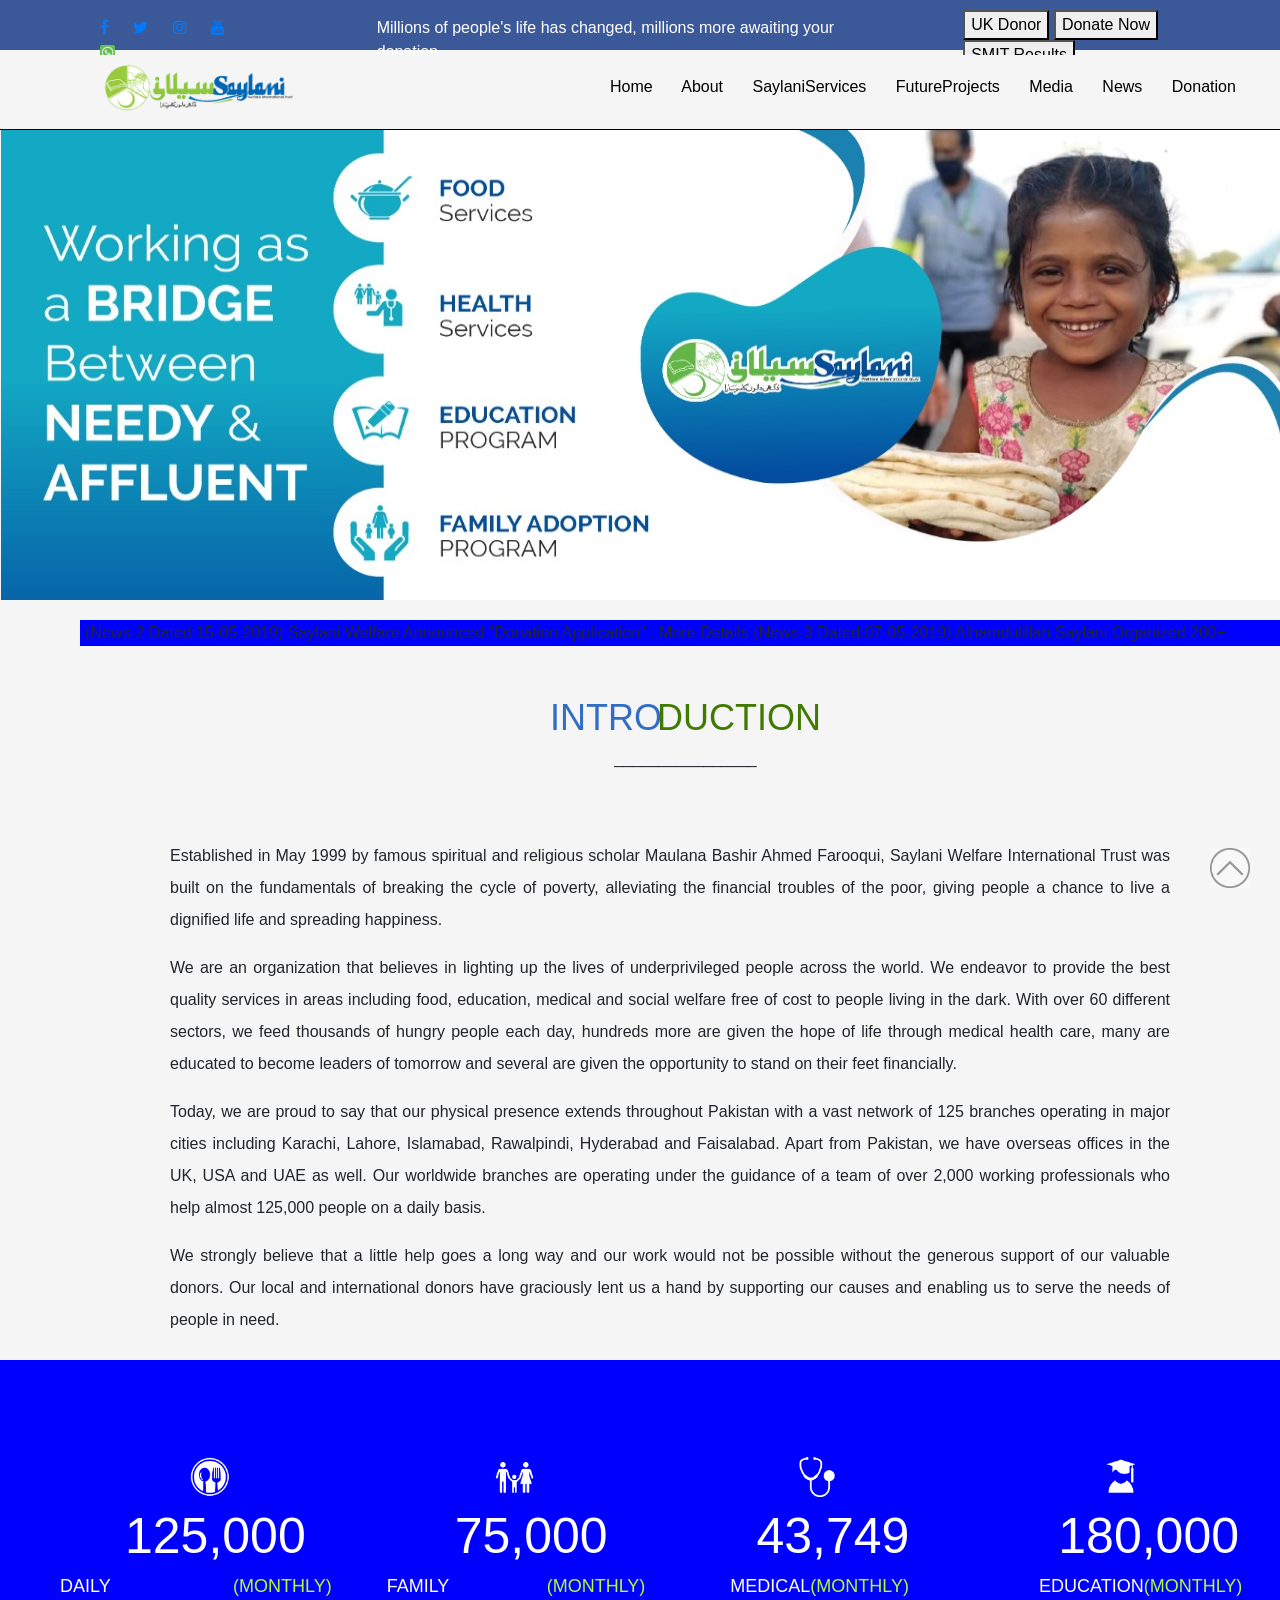
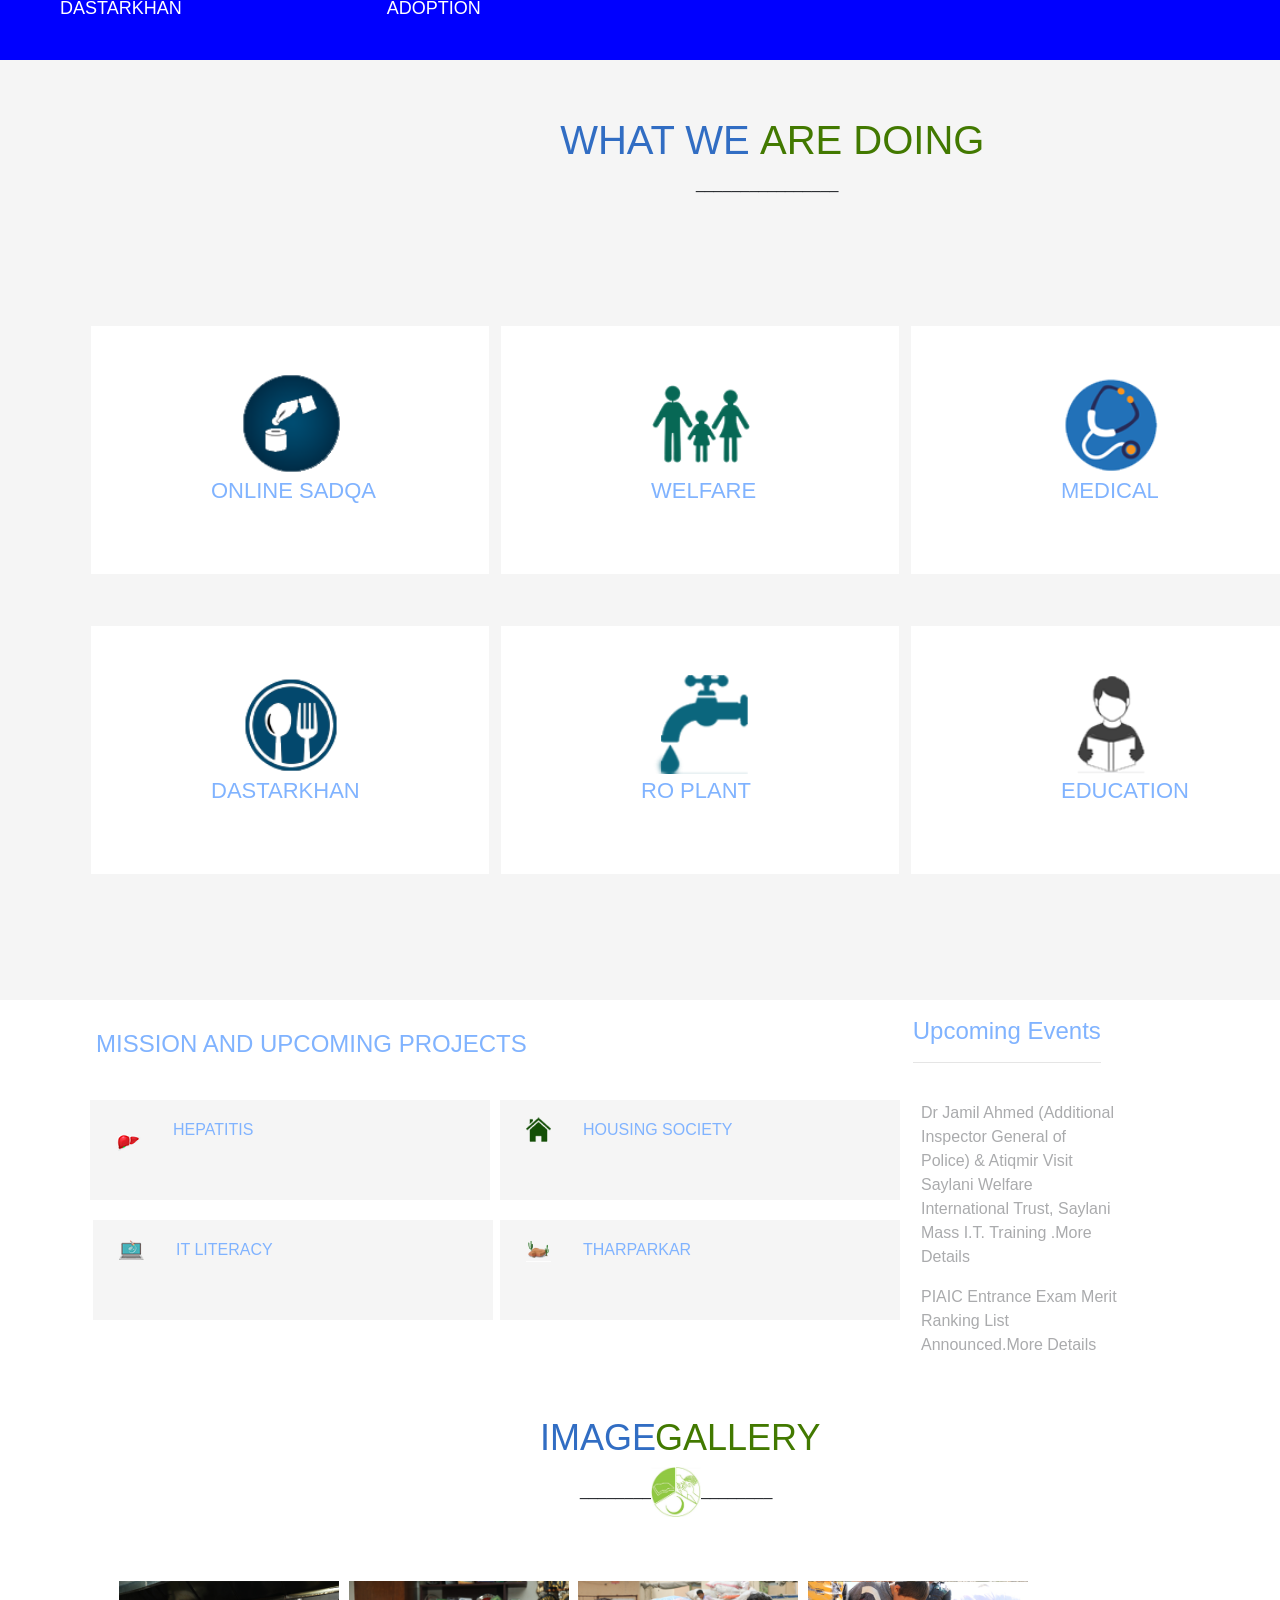
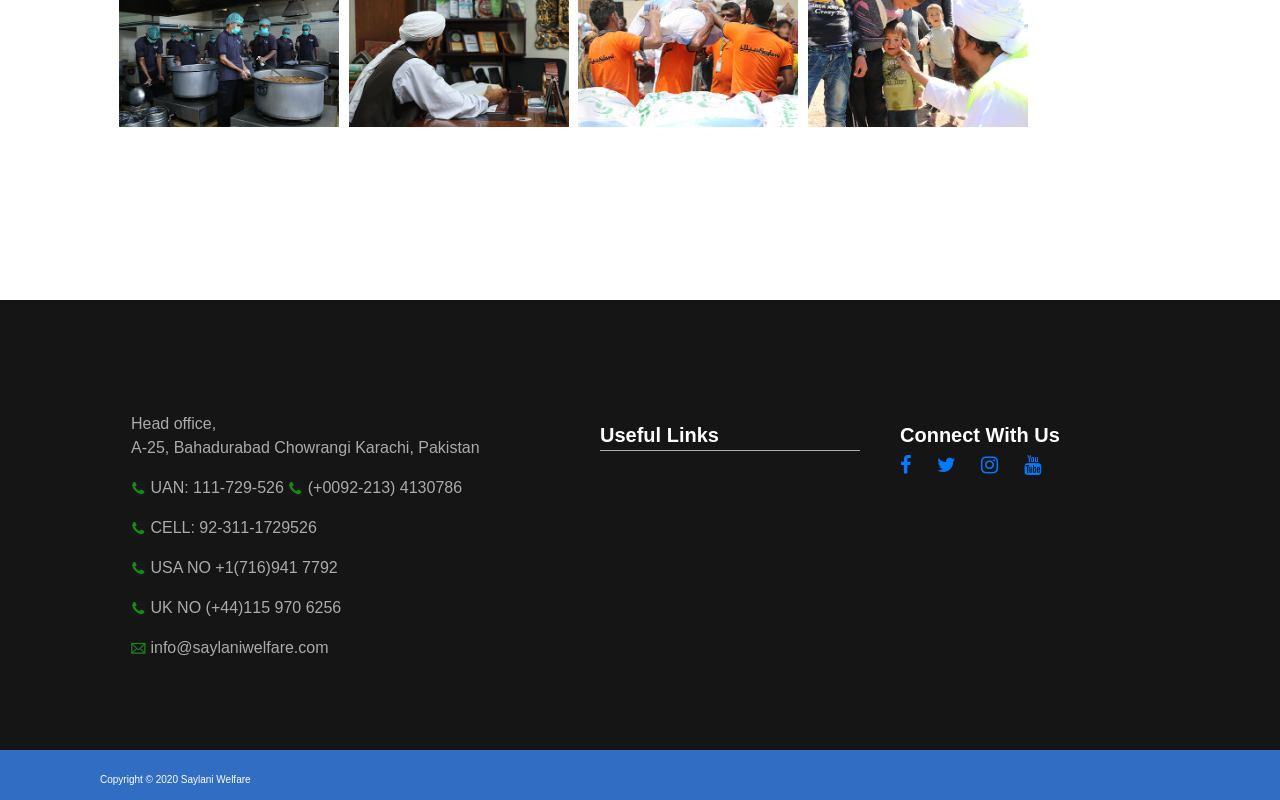
==== index.html @ 5cf59af0 "Ready for Submission" ====
<!DOCTYPE html>
<html lang="en">

<head>
    <meta charset="UTF-8">
    <meta name="viewport" content="width=device-width, initial-scale=1.0">
    <title> Saylani Welfare Trust </title>
    <link rel="stylesheet" href="https://stackpath.bootstrapcdn.com/bootstrap/4.4.1/css/bootstrap.min.css"
        integrity="sha384-Vkoo8x4CGsO3+Hhxv8T/Q5PaXtkKtu6ug5TOeNV6gBiFeWPGFN9MuhOf23Q9Ifjh" crossorigin="anonymous">
    <link rel="stylesheet" href="style.css">
    <link rel="stylesheet" href="https://cdnjs.cloudflare.com/ajax/libs/font-awesome/4.7.0/css/font-awesome.min.css">
    <title>Document</title>
</head>

<body>
    

        <div class="head">
            <table>
                <tr>
                    <td class="column">
                        <a href="#" class="fa fa-facebook"></a> <a href="#" class="fa fa-twitter"></a> <a href="#"
                            class="fa fa-instagram"></a> <a href="#" class="fa fa-youtube"></a> <img
                            src="whatsapp.png" alt="">
                    </td>
                    <td class="para1"> Millions of people's life has changed, millions more awaiting your donation </td>
                    <td class="topbutton">
                        <button> UK Donor </button> <button> Donate Now </button> <button> SMIT Results </button>
                    </td>

                </tr>
            </table>
        </div>
        <div class="div2">
            <table>
                <tr>
                    <td class="column2">
                        <img src="Saylani-logo.png" alt="" class="image2">
                    </td>
                    <td class="hometab">
                        <a href="index.html" class="topbar">Home</a> <a href="About.html" class="topbar">About</a> <a
                            href="Saylani Services.html" class="topbar">SaylaniServices</a>
                        <a href="Future Projects.html" class="topbar">FutureProjects</a> <a href="Media.html"
                            class="topbar">Media</a>
                        <a href="News.html" class="topbar">News</a> <a href="Donation.html" class="topbar">Donation</a>

                    </td>
                </tr>
            </table>
        </div>
        <div>
            <table>
                <tr>
                    <td>
                        <img src="hero.jpg" alt="" id="corona">
                    </td>
                </tr>
            </table>

        </div>
        <div class="div3">
            <table>
                <tr class="row">
                    <td id="ticker">
                        (News-2 Dated:15-05-2019) Saylani Welfare Announced "Donation Application" . More Details
                        (News-3
                        Dated:07-05-2019) Alhamdulillah Saylani Organized 200+
                    </td>
                </tr>
            </table>
        </div>
        <div class="div4">
            <P class="intropara">
                <h1 class="h1">INTRO</h1>
                <h1 class="h2">DUCTION</h1>
            </P>
            <br>
            <br>
            <p> ________<img src="image/saylani35.png" alt="" id="introimage">________</p>
            <br>
        </div>
        <div class="div5">


            <p class="intropara1">
                Established in May 1999 by famous spiritual and religious scholar Maulana Bashir Ahmed Farooqui, Saylani
                Welfare International Trust was built on the fundamentals of breaking the cycle of poverty, alleviating
                the
                financial troubles of the poor, giving people a chance to live a dignified life and spreading happiness.
            </p>
            <p class="intropara1">

                We are an organization that believes in lighting up the lives of underprivileged people across the
                world. We
                endeavor to provide the best quality services in areas including food, education, medical and social
                welfare
                free of cost to people living in the dark. With over 60 different sectors, we feed thousands of hungry
                people each day, hundreds more are given the hope of life through medical health care, many are educated
                to
                become leaders of tomorrow and several are given the opportunity to stand on their feet financially.
            </p>
            <p class="intropara1">
                Today, we are proud to say that our physical presence extends throughout Pakistan with a vast network of
                125
                branches operating in major cities including Karachi, Lahore, Islamabad, Rawalpindi, Hyderabad and
                Faisalabad. Apart from Pakistan, we have overseas offices in the UK, USA and UAE as well. Our worldwide
                branches are operating under the guidance of a team of over 2,000 working professionals who help almost
                125,000 people on a daily basis.
            </p>
            <p class="intropara1">
                We strongly believe that a little help goes a long way and our work would not be possible without the
                generous support of our valuable donors. Our local and international donors have graciously lent us a
                hand
                by supporting our causes and enabling us to serve the needs of people in need.
            </p>
        </div>
        <div class="div6">
            <table>
                <tr>
                    <td class="fam">
                        <br>
                        <br>
                        <br>
                        <br>

                        <img src="icon_food_png.png" alt="" class="food"> <img src="icon_family_png.png"
                            alt="" class="food"> <img src="icon_medical_png.png" alt="" class="food"> <img
                            src="icon_education_png.png" alt="" class="food">
                    </td>
                </tr>
                <tr>
                    <td class="fam1">
                        125,000 75,000 43,749 180,000
                    </td>
                </tr>
                <tr>
                    <td class="fam2">
                        <h3 class="h11">
                            DAILY DASTARKHAN
                        </h3>
                        <h3 class="h22">
                            (MONTHLY)
                        </h3>
                        <h3 class="h111">
                            FAMILY ADOPTION
                        </h3>
                        <h3 class="h222">
                            (MONTHLY)
                        </h3>
                        <h3 class="h1111">
                            MEDICAL
                        </h3>
                        <h3 class="h2222">
                            (MONTHLY)
                        </h3>
                        <h3 class="h11111">
                            EDUCATION
                        </h3>
                        <h3 class="h22222">
                            (MONTHLY)
                        </h3>
                    </td>
                </tr>
            </table>
        </div>
        <div class="div7">
            <P class="intropara">
                <h1 class="h10">WHAT WE</h1>
                <h1 class="h20">ARE DOING</h1>
            </P>
            <p> ________<img src="image/saylani35.png" alt="" id="introimage">________</p>
            <br>
        </div>
        <div class="div8">
            <div class="div8a">
                <br>
                <br>
                <img src="onlinesadqah.png" alt="" id="sadqa">
                <p class="sadqa">
                    ONLINE SADQA
                </p>
            </div>
            <div class="div8b">
                <br>
                <br>
                <img src="welfare.png" alt="" id="sadqa">
                <p class="welfare">
                    WELFARE
                </p>

            </div>
            <div class="div8c">
                <br>
                <br>
                <img src="medical.png" alt="" id="sadqa">
                <p class="welfare">
                    MEDICAL
                </p>
            </div>

        </div>
        <div class="div9">
            <div class="div9a">
                <br>
                <br>
                <img src="Dastarkhwan.png" alt="" id="sadqa">
                <p class="sadqa">
                    DASTARKHAN
                </p>
            </div>
            <div class="div9b">
                <br>
                <br>
                <img src="ROPLANT.png" alt="" id="sadqa">
                <p class="roplant">
                    RO PLANT
                </p>

            </div>
            <div class="div9c">
                <br>
                <br>
                <img src="education.png" alt="" id="sadqa">
                <p class="welfare">
                    EDUCATION
                </p>
            </div>

        </div>
        <div class="div10">
            <p>
                <table>
                    <tr>
                        <td>
                            <h1 class="mission">
                                MISSION AND UPCOMING PROJECTS
                            </h1>
                        </td>
                        <td class="event">
                            <h1 class="mission">

                                Upcoming Events
                                <hr>
                            </h1>
                        </td>
                    </tr>
                </table>
            </p>

            <table>
                <tr>
                    <td class="col10a">

                        <div class="div10a">
                            <table>
                                <tr>
                                    <td>
                                        <br>
                                        <img src="Hepatitis.png" alt="" id="hep">
                                    </td>
                                    <td>
                                        <h4 class="hep">
                                            <br>
                                            HEPATITIS
                                        </h4>
                                    </td>
                                </tr>
                            </table>
                    </td>
                </tr>
            </table>
            <table>
                <tr>
                    <td class="col10b">

                        <div class="div10b">
                            <table>
                                <tr>
                                    <td>
                                        <img src="housing (1).png" alt="" id="hep">
                                    </td>
                                    <td>
                                        <h4 class="hep">
                                            <br>
                                            HOUSING SOCIETY
                                        </h4>
                                    </td>
                                </tr>
                            </table>
                    </td>
                </tr>
            </table>
            <table>
                <tr>
                    <td class="col10b">

                        <div class="div10e">
                            <table>
                                <tr>
                                    <td>
                                        <p>
                                            Dr Jamil Ahmed (Additional Inspector General of Police) & Atiqmir Visit
                                            Saylani
                                            Welfare International Trust, Saylani Mass I.T. Training .More Details </p>

                                        <p>PIAIC Entrance Exam Merit Ranking List Announced.More Details
                                        </p>
                                    </td>


                                </tr>
                            </table>
                    </td>
                </tr>
            </table>
            <table>
                <tr>
                    <td class="col10c">

                        <div class="div10c">
                            <table>
                                <tr>
                                    <td>
                                        <img src="IT.png" alt="" id="hep">
                                    </td>
                                    <td>
                                        <h4 class="hep">
                                            <br>
                                            IT LITERACY
                                        </h4>
                                    </td>
                                </tr>
                            </table>
                    </td>
                </tr>
            </table>
            <table>
                <tr>
                    <td class="col10d">

                        <div class="div10d">
                            <table>
                                <tr>
                                    <td>
                                        <img src="tharparkar.png" alt="" id="hep">
                                    </td>
                                    <td>
                                        <h4 class="hep">
                                            <br>
                                            THARPARKAR
                                        </h4>
                                    </td>
                                </tr>
                            </table>
                    </td>
                </tr>
            </table>
        </div>
        <div class="div11">
            <p>
                <h2 id="image1"> IMAGE </h2>
                <h2 id="gallery1"> GALLERY </h2>
            </p>
            <p id="parag"> ________<img src="saylani35.png" alt="" id="introimage">________</p>
            <br>
            <br>
            <img src="rashan2.jpg" alt="" id="pg1">
            <img src="food.jpg" alt="" id="pg2">
            <img src="hazrat.jpg" alt="" id="pg3">
            <img src="rashan2 (1).jpg" alt="" id="pg4">
            <img src="hazrat2.jpg" alt="" id="pg5">
        </div>
        <div class="div12">
            <p class="head1">
                <br>
                <br>
                <br>
                <table>
                    <tr>
                        <td>
                            <p class="phead"> Head office,<br>
                                A-25, Bahadurabad Chowrangi Karachi, Pakistan </p>

                            <p class="phead">
                                <img src="telephone.png" alt=""> UAN: 111-729-526 <img src="telephone.png"
                                    alt="">
                                (+0092-213) 4130786
                            </p>
                            <p class="phead">
                                <img src="telephone.png" alt=""> CELL: 92-311-1729526
                            </p>
                            <p class="phead">
                                <img src="telephone.png" alt=""> USA NO +1(716)941 7792
                            </p>
                            <p class="phead">
                                <img src="telephone.png" alt=""> UK NO (+44)115 970 6256

                            </p>
                            <p class="phead">
                                <img src="mail2.png" alt=""> info@saylaniwelfare.com
                            </p>
                        </td>
                    </tr>
                </table>
            </p>
        </div>
        <div class="div13">
            Useful Links
        </div>
        <div class="div14">
            Connect With Us <br>
            <p class="cpara">
                <a href="#" class="fa fa-facebook"></a> <a href="#" class="fa fa-twitter"></a> <a href="#"
                    class="fa fa-instagram"></a> <a href="#" class="fa fa-youtube"></a>
            </p>
        </div>
        <div class="div15">
            <p class="botpara">
                Copyright © 2020 Saylani Welfare
            </p>
        </div>
        <div class="div16">
            <a href="#"><img src="top.png" alt="" id="topup"></a>
        </div>
   

</body>

</html>
---- style.css ----
body{
    background-color: whitesmoke;
}

.column {
    padding: 10px 20px 10px 100px;
    margin: 10px;
    letter-spacing: 10px;
}
img {
    width: 15px;
    
}
.head {
    background-color: #3b5998;
    height: 50px;
    width: 100%;
    
} 
#youtube {
    width: 25px;
}
.para1 {
    color: white;
    padding: 10px 20px 10px 100px;
}
.topbutton {
    padding: 10px 20px 10px 70px;
}
.image2 {
    width: 200px;
}
.div2 {
    background-color: whitesmoke;
    height: 75px;
    width: 100%;
    position: fixed;
    top: 55px;
    z-index: 1;
    border-bottom: 1px solid black;
}

.column2 {
    padding:5px 10px 10px 100px;
}
.hometab {
    padding: 5px 10px 10px 300px;
    margin: 20px;
    word-spacing: 25px;
}
.topbar {
    color: black;
    text-decoration: none;
}
.topbar:hover {
    background-color: blue;
    border: 1px solid blue;
    border-radius: 5px;
    padding: 10px;
}
#corona {
    width: 100%;
    height: 470px;
    position: absolute;
    top: 130px;
}
.div3 {
    position: absolute;
    top: 620px;
    background-color: blue;
    width: 1200px;
    text-align: center;
    left: 80px;
}
#ticker {
    padding-left: 20px;
}
.div4 {
    position: absolute;
    top: 680px;
    text-align: center;
    left: 550px;
}
.h1 {
    float: left;
    width: 107px;
    color: #316DC3;
    font-size: 36px;

}
.h2 {
    float: left;
    color: #427900;
    font-size: 36px;
    
}
#introimage {
    clear: both;
    width: 50px;
    
}
.intropara {
    color: greenyellow;
    clear: both;
}
.div5 {
    position: absolute;
    top: 840px;
    width: 1000px;
    left: 170px;
    background-color: whitesmoke;
}
.intropara1 {
text-align: justify;
line-height: 200%;
}
.div6 {
    position: absolute;
    top: 1360px;
    background-color: blue;
    width: 100%;
    height: 300px;
}
.food {
    width: 40px;
}
.fam {
    padding-left: 190px;
    letter-spacing: 16.2em;
}
.fam1 {
    color: white;
    font-size: 50px;
    padding-left: 125px;
    word-spacing: 135px;
}
.h11 {
    float: left;
    width: 173px;
    color: white;
    font-size: 18px;
}
.h22 {
    float: left;
    color: greenyellow;
    font-size: 18px;
}
.fam2 {
    padding-left: 60px;
}
.h111 {
    float: left;
    width: 215px;
    color: white;
    font-size: 18px;
    padding-left: 55px;
}
.h222 {
    float: left;
    color: greenyellow;
    font-size: 18px;
}
.h1111 {
    float: left;
    width: 125x;
    color: white;
    font-size: 18px;
    padding-left: 85px;
}
.h2222 {
    float: left;
    color: greenyellow;
    font-size: 18px;
}
.h11111 {
    float: left;
    width: 100x;
    color: white;
    font-size: 18px;
    padding-left: 130px;
}
.h22222 {
    float: left;
    color: greenyellow;
    font-size: 18px;
}
.div7 {
    position: absolute;
    top: 1700px;
    text-align: center;
    left: 550px;
    height: 200px;
}
.h10 {
    float: left;
    width: 210px;
    color: #316DC3;
    text-align: center;
}
.h20{
    float: left;
    color: #427900;
    text-align: center;
}
.div8 {
    clear: both;
    position: absolute;
    top: 1900px;
}
.div8a {
    position: relative;
    top: 25px;
    left: 90px;
    width: 400px;
    height: 250px;
    background-color: white;
    border: solid 1px whitesmoke;
    border-style: groove;
    display: inline-block;
}
#sadqa {
    width: 250px;
    padding-left: 150px;
}
.sadqa {
    padding-left: 120px;
    font-size: 22px;
    color: #80b3ff;
}
.div8b {
    position: absolute;
    top: 25px;
    left: 500px;
    width: 400px;
    height: 250px;
    background-color: white;
    border: solid 1px whitesmoke;
    border-style: groove;
    display: inline-block;
}
.welfare {
    padding-left: 150px;
    font-size: 22px;
    color: #80b3ff;
}
.div8c {
    position: absolute;
    top: 25px;
    left: 910px;
    width: 400px;
    height: 250px;
    background-color: white;
    border: solid 1px whitesmoke;
    border-style: groove;
    display: inline-block;
}
.div9 {
    clear: both;
    position: absolute;
    top: 2200px;
}
.div9a {
    position: relative;
    top: 25px;
    left: 90px;
    width: 400px;
    height: 250px;
    background-color: white;
    border: solid 1px whitesmoke;
    border-style: groove;
    display: inline-block;
}
.div9b {
    position: absolute;
    top: 25px;
    left: 500px;
    width: 400px;
    height: 250px;
    background-color: white;
    border: solid 1px whitesmoke;
    border-style: groove;
    display: inline-block;
}
.div9c {
    position: absolute;
    top: 25px;
    left: 910px;
    width: 400px;
    height: 250px;
    background-color: white;
    border: solid 1px whitesmoke;
    border-style: groove;
    display: inline-block;
}
.roplant {
    padding-left: 140px;
    font-size: 22px;
    color: #80b3ff;
}
.div10 {
    clear: both;
    position: absolute;
    top: 2600px;
    height: 400px;
    width: 100%;
    background-color: white;
}
.mission {
    color: #80b3ff;
    font-size: 24px;
    padding-left: 95px;
}
.div10a {
    background-color: whitesmoke;
    position: absolute;
    top: 100px;
    width: 400px;
    height: 100px;
    color: #80b3ff;
   
}
.col10a {
    padding-left: 90px;
}
#hep {
    width: 50px;
    padding-left: 25px;
    
    
}
.hep {
    font-size: 16px;
    padding-left: 30px;
    padding-bottom: 10px;
}
.div10b {
    background-color: whitesmoke;
    position: absolute;
    top: 100px;
    left: 500px;
    width: 400px;
    height: 100px;
    color: #80b3ff;
}
.div10c {
    background-color: whitesmoke;
    position: absolute;
    top: 220px;
    width: 400px;
    height: 100px;
    color: #80b3ff;
    left: 93px;
}
.div10d {
    background-color: whitesmoke;
    position: absolute;
    top: 220px;
    width: 400px;
    height: 100px;
    color: #80b3ff;
    left: 500px;
}
.event {
    padding-left: 290px;
}
.div10e {
    background-color: white;
    position: absolute;
    top: 100px;
    left: 920px;
    width: 200px;
    height: 270px;
    color: #aaabad;
}
.div11 {
    background-color: white;
    position: absolute;
    top: 3000px;
    width: 100%;
    height: 500px;
   
}
#image1 {
    color: #316DC3;
    float: left;
    width: 655px;
    padding-left: 540px;
    font-size: 36px;

}
#gallery1 {
    color: #427900;
    float: left;
    font-size: 36px;
}
#parag {
    clear: both;
    padding-left: 580px;
}
#pg1 {
    width: 3px;
    padding-left: 110px;
}
#pg2 {
    width: 225px;
    padding-left: 5px;
}
#pg3 {
    width: 225px;
    padding-left: 5px;
}
#pg4 {
    width: 225px;
    padding-left: 5px;
}
#pg5 {
    width: 225px;
    padding-left: 5px;
}
.div12 {
    background-color: rgb(22, 21, 21);
    position: absolute;
    top: 3500px;
    width: 100%;
    height: 450px;
    color: #aaabad;
}
.head1 {
    padding-left: 120px;
    padding-top: 20px;
    line-height: 25px;
}
.phead {
    padding-left: 130px;
}
#tele {
    padding-left: 30px;
}
.div13 {
    position: absolute;
    top: 3620px;
    width: 260px;
    background-color: rgb(22, 21, 21);
    left: 600px;
    color: white;
    font-weight: bold;
    font-size: 20px;
    border-bottom: solid 1px #aaabad;
}
.div14 {
    position: absolute;
    top: 3620px;
    width: 260px;
    background-color: rgb(22, 21, 21);
    left: 900px;
    color: white;
    font-weight: bold;
    font-size: 20px;
}
.cpara {
    letter-spacing: 10px;
}
.div15 {
    position: absolute;
    top: 3950px;
    height: 50px;
    background-color: #316dc3;
    color: white;
    width: 100%;
}
.botpara {
    padding-left: 100px;
    font-size: 10px;
    padding-top: 22px;
}
.div16 {
    position: fixed;
    right: 30px;
    bottom: 12px;
}
#topup {
    width: 40px;
    opacity: 50%;
}
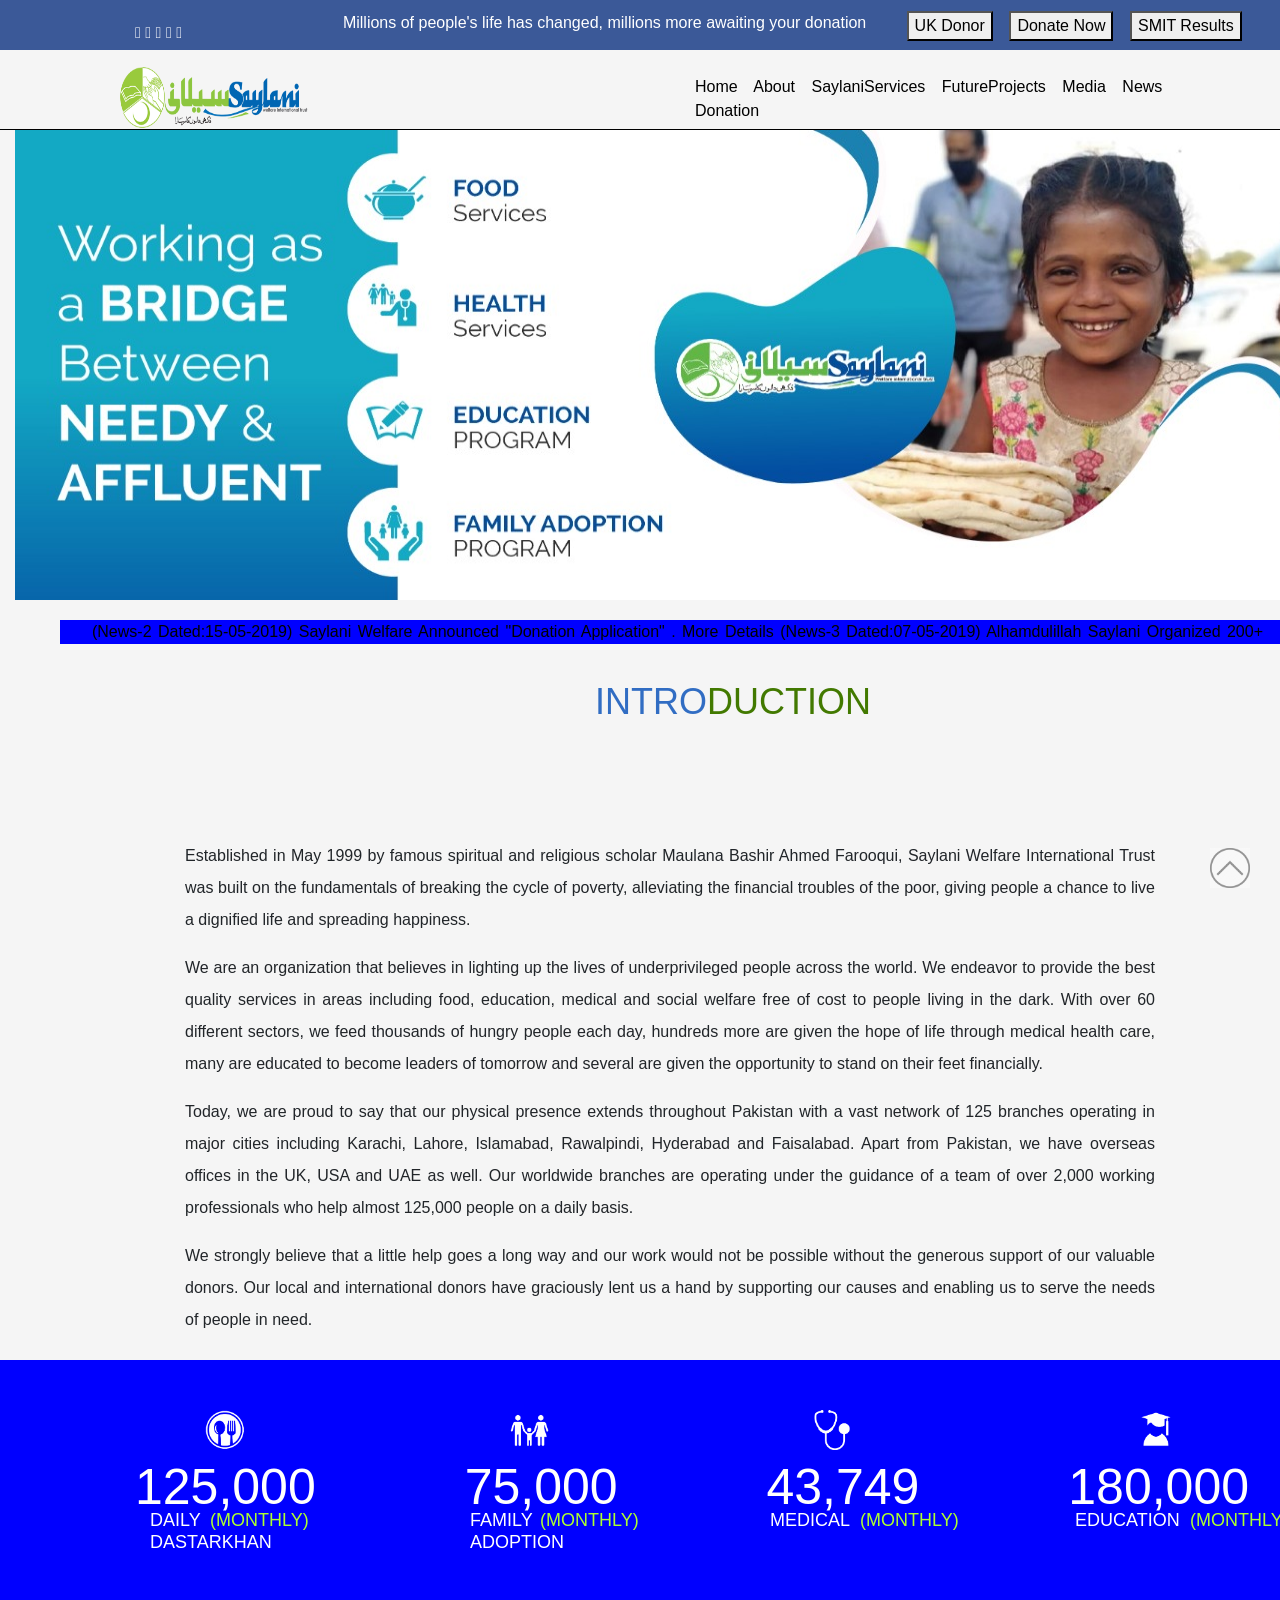
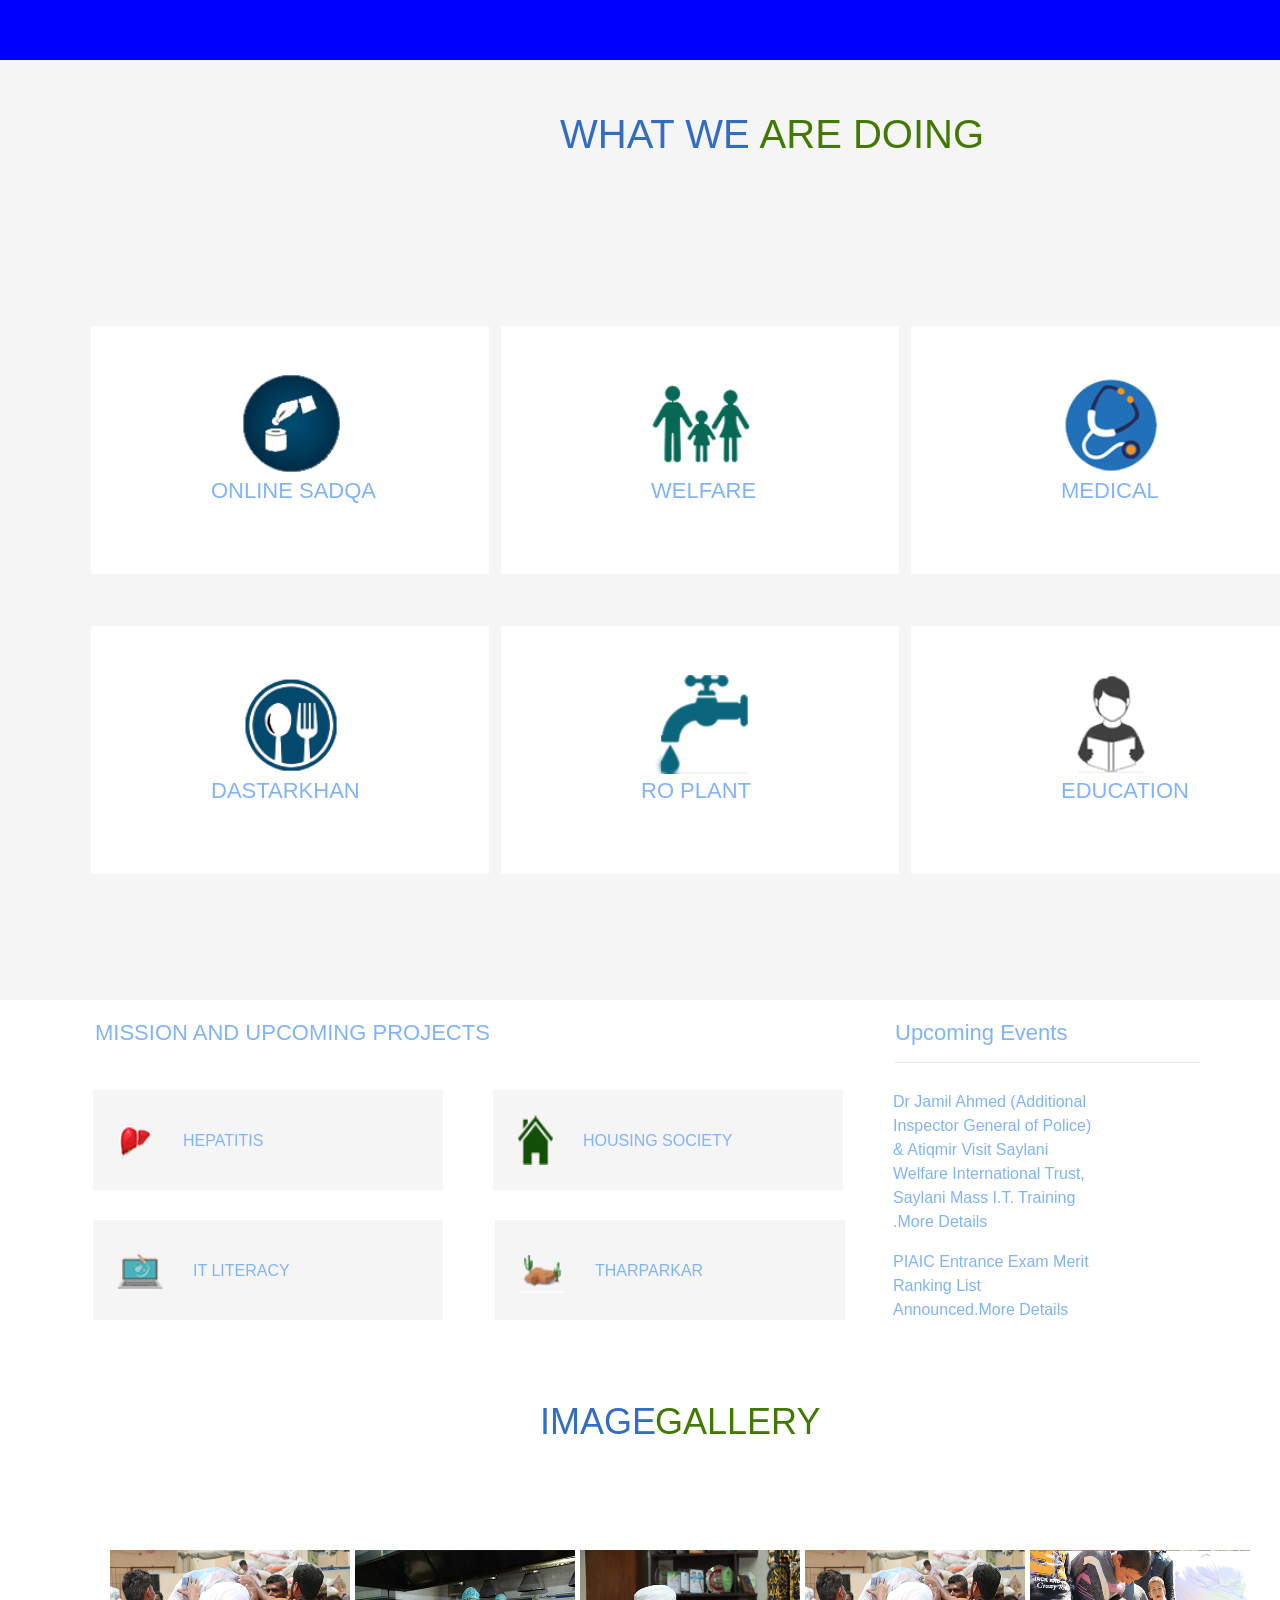
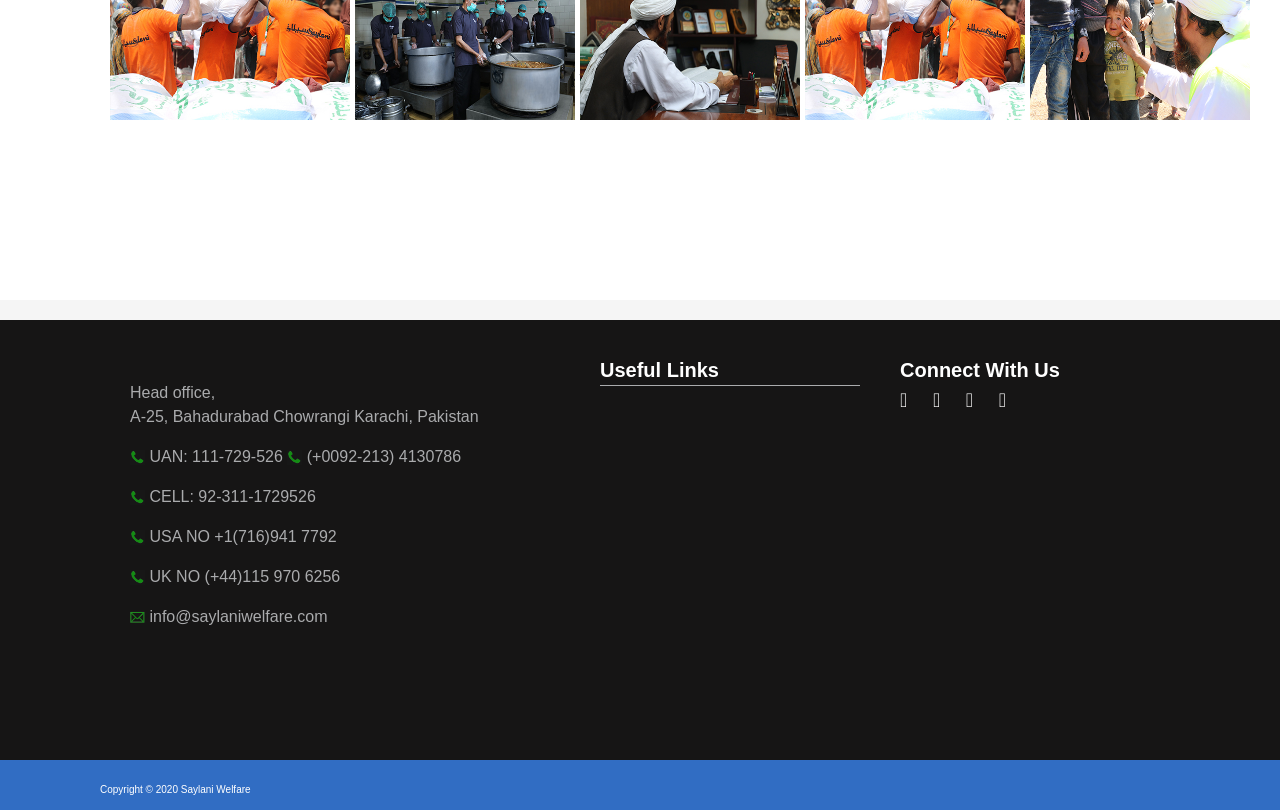
==== commit 030c2b3b: "Ready for Submission" ====
--- a/index.html
+++ b/index.html
@@ -13,406 +13,331 @@
 </head>
 
 <body>
-    
-
-        <div class="head">
-            <table>
-                <tr>
-                    <td class="column">
-                        <a href="#" class="fa fa-facebook"></a> <a href="#" class="fa fa-twitter"></a> <a href="#"
-                            class="fa fa-instagram"></a> <a href="#" class="fa fa-youtube"></a> <img
-                            src="whatsapp.png" alt="">
-                    </td>
-                    <td class="para1"> Millions of people's life has changed, millions more awaiting your donation </td>
-                    <td class="topbutton">
-                        <button> UK Donor </button> <button> Donate Now </button> <button> SMIT Results </button>
-                    </td>
-
-                </tr>
-            </table>
-        </div>
-        <div class="div2">
-            <table>
-                <tr>
-                    <td class="column2">
-                        <img src="Saylani-logo.png" alt="" class="image2">
-                    </td>
-                    <td class="hometab">
-                        <a href="index.html" class="topbar">Home</a> <a href="About.html" class="topbar">About</a> <a
-                            href="Saylani Services.html" class="topbar">SaylaniServices</a>
-                        <a href="Future Projects.html" class="topbar">FutureProjects</a> <a href="Media.html"
-                            class="topbar">Media</a>
-                        <a href="News.html" class="topbar">News</a> <a href="Donation.html" class="topbar">Donation</a>
-
-                    </td>
-                </tr>
-            </table>
-        </div>
-        <div>
-            <table>
-                <tr>
-                    <td>
-                        <img src="hero.jpg" alt="" id="corona">
-                    </td>
-                </tr>
-            </table>
-
-        </div>
-        <div class="div3">
-            <table>
-                <tr class="row">
-                    <td id="ticker">
-                        (News-2 Dated:15-05-2019) Saylani Welfare Announced "Donation Application" . More Details
-                        (News-3
-                        Dated:07-05-2019) Alhamdulillah Saylani Organized 200+
-                    </td>
-                </tr>
-            </table>
-        </div>
-        <div class="div4">
-            <P class="intropara">
-                <h1 class="h1">INTRO</h1>
-                <h1 class="h2">DUCTION</h1>
-            </P>
-            <br>
-            <br>
-            <p> ________<img src="image/saylani35.png" alt="" id="introimage">________</p>
-            <br>
-        </div>
-        <div class="div5">
-
-
-            <p class="intropara1">
-                Established in May 1999 by famous spiritual and religious scholar Maulana Bashir Ahmed Farooqui, Saylani
-                Welfare International Trust was built on the fundamentals of breaking the cycle of poverty, alleviating
-                the
-                financial troubles of the poor, giving people a chance to live a dignified life and spreading happiness.
-            </p>
-            <p class="intropara1">
-
-                We are an organization that believes in lighting up the lives of underprivileged people across the
-                world. We
-                endeavor to provide the best quality services in areas including food, education, medical and social
-                welfare
-                free of cost to people living in the dark. With over 60 different sectors, we feed thousands of hungry
-                people each day, hundreds more are given the hope of life through medical health care, many are educated
-                to
-                become leaders of tomorrow and several are given the opportunity to stand on their feet financially.
-            </p>
-            <p class="intropara1">
-                Today, we are proud to say that our physical presence extends throughout Pakistan with a vast network of
-                125
-                branches operating in major cities including Karachi, Lahore, Islamabad, Rawalpindi, Hyderabad and
-                Faisalabad. Apart from Pakistan, we have overseas offices in the UK, USA and UAE as well. Our worldwide
-                branches are operating under the guidance of a team of over 2,000 working professionals who help almost
-                125,000 people on a daily basis.
-            </p>
-            <p class="intropara1">
-                We strongly believe that a little help goes a long way and our work would not be possible without the
-                generous support of our valuable donors. Our local and international donors have graciously lent us a
-                hand
-                by supporting our causes and enabling us to serve the needs of people in need.
-            </p>
-        </div>
-        <div class="div6">
-            <table>
-                <tr>
-                    <td class="fam">
-                        <br>
-                        <br>
-                        <br>
-                        <br>
-
-                        <img src="icon_food_png.png" alt="" class="food"> <img src="icon_family_png.png"
-                            alt="" class="food"> <img src="icon_medical_png.png" alt="" class="food"> <img
-                            src="icon_education_png.png" alt="" class="food">
-                    </td>
-                </tr>
-                <tr>
-                    <td class="fam1">
-                        125,000 75,000 43,749 180,000
-                    </td>
-                </tr>
-                <tr>
-                    <td class="fam2">
-                        <h3 class="h11">
-                            DAILY DASTARKHAN
-                        </h3>
-                        <h3 class="h22">
-                            (MONTHLY)
-                        </h3>
-                        <h3 class="h111">
-                            FAMILY ADOPTION
-                        </h3>
-                        <h3 class="h222">
-                            (MONTHLY)
-                        </h3>
-                        <h3 class="h1111">
-                            MEDICAL
-                        </h3>
-                        <h3 class="h2222">
-                            (MONTHLY)
-                        </h3>
-                        <h3 class="h11111">
-                            EDUCATION
-                        </h3>
-                        <h3 class="h22222">
-                            (MONTHLY)
-                        </h3>
-                    </td>
-                </tr>
-            </table>
-        </div>
-        <div class="div7">
-            <P class="intropara">
-                <h1 class="h10">WHAT WE</h1>
-                <h1 class="h20">ARE DOING</h1>
-            </P>
-            <p> ________<img src="image/saylani35.png" alt="" id="introimage">________</p>
-            <br>
-        </div>
-        <div class="div8">
-            <div class="div8a">
+
+
+    <div class="head container-fluid col-sm">
+        <div class="head1 container col-sm">
+            <p>
+
+                <a href="https://www.facebook.com/saylaniwelfare/" class="fb"><i class="fab fa-facebook-f"
+                        style="color: #ffffff"></i>
+                </a>
+                <a href="https://twitter.com/OfficialSwit"><i class="fab fa-twitter" style="color: #ffffff;"></i></a>
+                <a href="https://www.instagram.com/saylaniwelfare/"><i class="fab fa-instagram"
+                        style="color: #ffffff;"></i></a>
+                <a href="https://www.youtube.com/c/SaylaniWelfareTrustOfficialPage"><i class="fab fa-youtube"
+                        style="color: #ffffff;"></i></a>
+                <a href="https://api.whatsapp.com/send?phone=923331201585&text=&source=&data=&app_absent="><i
+                        class="fab fa-whatsapp" style="color: #ffffff;"></i></a>
+            </p>
+        </div>
+        <div class="head2 container col-sm">
+            <p>Millions of people's life has changed, millions more awaiting your donation</p>
+        </div>
+        <div class="head3 container col-sm">
+            <button> UK Donor </button> <button> Donate Now </button> <button> SMIT Results </button>
+        </div>
+    </div>
+    <div class="div2 container-fluid">
+        <div class="div2a col-sm">
+            <img src="Saylani-logo.png" alt="" class="image2">
+        </div>
+        <div class="div2b col-sm">
+            <a href="index.html" class="topbar">Home</a> <a href="About.html" class="topbar">About</a> <a
+                href="Saylani Services.html" class="topbar">SaylaniServices</a>
+            <a href="Future Projects.html" class="topbar">FutureProjects</a> <a href="Media.html"
+                class="topbar">Media</a>
+            <a href="News.html" class="topbar">News</a> <a href="Donation.html" class="topbar">Donation</a>
+        </div>
+    </div>
+    <div class="hero container-fluid col-sm">
+        <div class="hero1 col-sm">
+            <img src="hero.jpg" alt="" id="corona">
+        </div>
+    </div>
+    <div class="div3 container-fluid col-sm">
+        <div class="div3a col-sm">
+            (News-2 Dated:15-05-2019) Saylani Welfare Announced "Donation Application" . More Details
+            (News-3
+            Dated:07-05-2019) Alhamdulillah Saylani Organized 200+
+        </div>
+    </div>
+    <div class="div4 container-fluid col-sm col-">
+        <div class="div4a col-sm conatiner col- .container-sm">
+            <h1 class="h1 col-sm col-">INTRO</h1>
+        </div>
+
+        <div class="div4b col-sm-12 container col- container-sm">
+            <h1 class="h2 col-sm col-">DUCTION</h1>
+        </div>
+        <div class="div4c col-sm-12 col- container-sm">
+            <div class="div4d col-sm">
+                <p> ________<img src="image/saylani35.png" alt="" id="introimage">________</p>
                 <br>
-                <br>
-                <img src="onlinesadqah.png" alt="" id="sadqa">
-                <p class="sadqa">
-                    ONLINE SADQA
+            </div>
+
+        </div>
+
+
+    </div>
+    <div class="div5 container-fluid col-sm col-sm-12 col-">
+
+
+        <p class="intropara1">
+            Established in May 1999 by famous spiritual and religious scholar Maulana Bashir Ahmed Farooqui, Saylani
+            Welfare International Trust was built on the fundamentals of breaking the cycle of poverty, alleviating
+            the
+            financial troubles of the poor, giving people a chance to live a dignified life and spreading happiness.
+        </p>
+        <p class="intropara1">
+
+            We are an organization that believes in lighting up the lives of underprivileged people across the
+            world. We
+            endeavor to provide the best quality services in areas including food, education, medical and social
+            welfare
+            free of cost to people living in the dark. With over 60 different sectors, we feed thousands of hungry
+            people each day, hundreds more are given the hope of life through medical health care, many are educated
+            to
+            become leaders of tomorrow and several are given the opportunity to stand on their feet financially.
+        </p>
+        <p class="intropara1">
+            Today, we are proud to say that our physical presence extends throughout Pakistan with a vast network of
+            125
+            branches operating in major cities including Karachi, Lahore, Islamabad, Rawalpindi, Hyderabad and
+            Faisalabad. Apart from Pakistan, we have overseas offices in the UK, USA and UAE as well. Our worldwide
+            branches are operating under the guidance of a team of over 2,000 working professionals who help almost
+            125,000 people on a daily basis.
+        </p>
+        <p class="intropara1">
+            We strongly believe that a little help goes a long way and our work would not be possible without the
+            generous support of our valuable donors. Our local and international donors have graciously lent us a
+            hand
+            by supporting our causes and enabling us to serve the needs of people in need.
+        </p>
+    </div>
+    <div class="div6 container-fluid col-sm col-sm-12 col- container">
+        <div class="div6a fam">
+            <img src="icon_food_png.png" alt="" class="food"> <img src="icon_family_png.png" alt="" class="food"> <img
+                src="icon_medical_png.png" alt="" class="food"> <img src="icon_education_png.png" alt="" class="food1">
+            <br>
+
+        </div>
+        <div class="div6b fam1 col-sm col-sm-12 col-">
+            125,000 75,000 43,749 180,000
+        </div>
+        <div class="div6c fam2 col-sm col-sm-12 col-">
+            <h3 class="h11 col-sm col-sm-12 col-">
+                DAILY DASTARKHAN
+            </h3>
+            <h3 class="h22 col-sm col-sm-12 col-">
+                (MONTHLY)
+            </h3>
+            <h3 class="h111 col-sm col-sm-12 col-">
+                FAMILY ADOPTION
+            </h3>
+            <h3 class="h222 col-sm col-sm-12 col-">
+                (MONTHLY)
+            </h3>
+            <h3 class="h1111 col-sm col-sm-12 col-">
+                MEDICAL
+            </h3>
+            <h3 class="h2222 col-sm col-sm-12 col-">
+                (MONTHLY)
+            </h3>
+            <h3 class="h11111 col-sm col-sm-12 col-">
+                EDUCATION
+            </h3>
+            <h3 class="h22222 col-sm col-sm-12 col-">
+                (MONTHLY)
+            </h3>
+        </div>
+    </div>
+    <div class="div7">
+        <div class="div7a">
+            <h1 class="h10">WHAT WE</h1>
+        </div>
+        <div class="div7b">
+            <h1 class="h20">ARE DOING</h1>
+        </div>
+
+    </div>
+    <div class="div8">
+        <div class="div8a">
+            <br>
+            <br>
+            <img src="onlinesadqah.png" alt="" id="sadqa">
+            <p class="sadqa">
+                ONLINE SADQA
+            </p>
+        </div>
+        <div class="div8b">
+            <br>
+            <br>
+            <img src="welfare.png" alt="" id="sadqa">
+            <p class="welfare">
+                WELFARE
+            </p>
+
+        </div>
+        <div class="div8c">
+            <br>
+            <br>
+            <img src="medical.png" alt="" id="sadqa">
+            <p class="welfare">
+                MEDICAL
+            </p>
+        </div>
+
+    </div>
+    <div class="div9">
+        <div class="div9a">
+            <br>
+            <br>
+            <img src="Dastarkhwan.png" alt="" id="sadqa">
+            <p class="sadqa">
+                DASTARKHAN
+            </p>
+        </div>
+        <div class="div9b">
+            <br>
+            <br>
+            <img src="ROPLANT.png" alt="" id="sadqa">
+            <p class="roplant">
+                RO PLANT
+            </p>
+
+        </div>
+        <div class="div9c">
+            <br>
+            <br>
+            <img src="education.png" alt="" id="sadqa">
+            <p class="welfare">
+                EDUCATION
+            </p>
+        </div>
+
+    </div>
+    <div class="div10">
+        <div class="div10a">
+
+            <h1 class="mission">
+                MISSION AND UPCOMING PROJECTS
+            </h1>
+        </div>
+        <div class="div10b">
+            <h1 class="mission">
+
+                Upcoming Events
+                <hr>
+            </h1>
+        </div>
+
+        <div class="div10c">
+            <div class="div10c2">
+                <img src="Hepatitis.png" alt="" id="hep1">
+
+                <h4 class="hep">
+                    <br>
+                    HEPATITIS
+                </h4>
+            </div>
+            <div class="div10c1">
+
+                <img src="housing (1).png" alt="" id="hep1">
+
+                <h4 class="hep">
+                    <br>
+                    HOUSING SOCIETY
+                </h4>
+            </div>
+
+            <div class="div10c3">
+
+                <p>
+                    Dr Jamil Ahmed (Additional Inspector General of Police) & Atiqmir Visit
+                    Saylani
+                    Welfare International Trust, Saylani Mass I.T. Training .More Details </p>
+
+                <p>PIAIC Entrance Exam Merit Ranking List Announced.More Details
                 </p>
             </div>
-            <div class="div8b">
-                <br>
-                <br>
-                <img src="welfare.png" alt="" id="sadqa">
-                <p class="welfare">
-                    WELFARE
-                </p>
-
-            </div>
-            <div class="div8c">
-                <br>
-                <br>
-                <img src="medical.png" alt="" id="sadqa">
-                <p class="welfare">
-                    MEDICAL
-                </p>
-            </div>
-
-        </div>
-        <div class="div9">
-            <div class="div9a">
-                <br>
-                <br>
-                <img src="Dastarkhwan.png" alt="" id="sadqa">
-                <p class="sadqa">
-                    DASTARKHAN
-                </p>
-            </div>
-            <div class="div9b">
-                <br>
-                <br>
-                <img src="ROPLANT.png" alt="" id="sadqa">
-                <p class="roplant">
-                    RO PLANT
-                </p>
-
-            </div>
-            <div class="div9c">
-                <br>
-                <br>
-                <img src="education.png" alt="" id="sadqa">
-                <p class="welfare">
-                    EDUCATION
-                </p>
-            </div>
-
-        </div>
-        <div class="div10">
-            <p>
-                <table>
-                    <tr>
-                        <td>
-                            <h1 class="mission">
-                                MISSION AND UPCOMING PROJECTS
-                            </h1>
-                        </td>
-                        <td class="event">
-                            <h1 class="mission">
-
-                                Upcoming Events
-                                <hr>
-                            </h1>
-                        </td>
-                    </tr>
-                </table>
-            </p>
-
-            <table>
-                <tr>
-                    <td class="col10a">
-
-                        <div class="div10a">
-                            <table>
-                                <tr>
-                                    <td>
-                                        <br>
-                                        <img src="Hepatitis.png" alt="" id="hep">
-                                    </td>
-                                    <td>
-                                        <h4 class="hep">
-                                            <br>
-                                            HEPATITIS
-                                        </h4>
-                                    </td>
-                                </tr>
-                            </table>
-                    </td>
-                </tr>
-            </table>
-            <table>
-                <tr>
-                    <td class="col10b">
-
-                        <div class="div10b">
-                            <table>
-                                <tr>
-                                    <td>
-                                        <img src="housing (1).png" alt="" id="hep">
-                                    </td>
-                                    <td>
-                                        <h4 class="hep">
-                                            <br>
-                                            HOUSING SOCIETY
-                                        </h4>
-                                    </td>
-                                </tr>
-                            </table>
-                    </td>
-                </tr>
-            </table>
-            <table>
-                <tr>
-                    <td class="col10b">
-
-                        <div class="div10e">
-                            <table>
-                                <tr>
-                                    <td>
-                                        <p>
-                                            Dr Jamil Ahmed (Additional Inspector General of Police) & Atiqmir Visit
-                                            Saylani
-                                            Welfare International Trust, Saylani Mass I.T. Training .More Details </p>
-
-                                        <p>PIAIC Entrance Exam Merit Ranking List Announced.More Details
-                                        </p>
-                                    </td>
-
-
-                                </tr>
-                            </table>
-                    </td>
-                </tr>
-            </table>
-            <table>
-                <tr>
-                    <td class="col10c">
-
-                        <div class="div10c">
-                            <table>
-                                <tr>
-                                    <td>
-                                        <img src="IT.png" alt="" id="hep">
-                                    </td>
-                                    <td>
-                                        <h4 class="hep">
-                                            <br>
-                                            IT LITERACY
-                                        </h4>
-                                    </td>
-                                </tr>
-                            </table>
-                    </td>
-                </tr>
-            </table>
-            <table>
-                <tr>
-                    <td class="col10d">
-
-                        <div class="div10d">
-                            <table>
-                                <tr>
-                                    <td>
-                                        <img src="tharparkar.png" alt="" id="hep">
-                                    </td>
-                                    <td>
-                                        <h4 class="hep">
-                                            <br>
-                                            THARPARKAR
-                                        </h4>
-                                    </td>
-                                </tr>
-                            </table>
-                    </td>
-                </tr>
-            </table>
-        </div>
+        </div>
+
+        <div class="div10d">
+            <div class="div10da">
+                <img src="IT.png" alt="" id="hep">
+                <h4 class="hep">
+                    <br>
+                    IT LITERACY
+                </h4>
+            </div>
+
+            <div class="div10db">
+                <img src="tharparkar.png" alt="" id="hep">
+                <h4 class="hep">
+                    <br>
+                    THARPARKAR
+                </h4>
+            </div>
+        </div>
+
         <div class="div11">
+
             <p>
                 <h2 id="image1"> IMAGE </h2>
                 <h2 id="gallery1"> GALLERY </h2>
             </p>
             <p id="parag"> ________<img src="saylani35.png" alt="" id="introimage">________</p>
-            <br>
-            <br>
-            <img src="rashan2.jpg" alt="" id="pg1">
+        </div>
+        <div class="div11b">
+            <img src="rashan2 (1).jpg" alt="" id="pg1">
             <img src="food.jpg" alt="" id="pg2">
             <img src="hazrat.jpg" alt="" id="pg3">
             <img src="rashan2 (1).jpg" alt="" id="pg4">
             <img src="hazrat2.jpg" alt="" id="pg5">
         </div>
         <div class="div12">
-            <p class="head1">
-                <br>
-                <br>
-                <br>
-                <table>
-                    <tr>
-                        <td>
-                            <p class="phead"> Head office,<br>
-                                A-25, Bahadurabad Chowrangi Karachi, Pakistan </p>
-
-                            <p class="phead">
-                                <img src="telephone.png" alt=""> UAN: 111-729-526 <img src="telephone.png"
-                                    alt="">
-                                (+0092-213) 4130786
-                            </p>
-                            <p class="phead">
-                                <img src="telephone.png" alt=""> CELL: 92-311-1729526
-                            </p>
-                            <p class="phead">
-                                <img src="telephone.png" alt=""> USA NO +1(716)941 7792
-                            </p>
-                            <p class="phead">
-                                <img src="telephone.png" alt=""> UK NO (+44)115 970 6256
-
-                            </p>
-                            <p class="phead">
-                                <img src="mail2.png" alt=""> info@saylaniwelfare.com
-                            </p>
-                        </td>
-                    </tr>
-                </table>
-            </p>
-        </div>
-        <div class="div13">
-            Useful Links
-        </div>
-        <div class="div14">
-            Connect With Us <br>
-            <p class="cpara">
-                <a href="#" class="fa fa-facebook"></a> <a href="#" class="fa fa-twitter"></a> <a href="#"
-                    class="fa fa-instagram"></a> <a href="#" class="fa fa-youtube"></a>
-            </p>
+            <div class="div12b">
+                <p class="head1">
+                    <br>
+                    <p class="phead"> Head office,<br>
+                        A-25, Bahadurabad Chowrangi Karachi, Pakistan </p>
+    
+                    <p class="phead">
+                        <img src="telephone.png" alt=""> UAN: 111-729-526 <img src="telephone.png" alt="">
+                        (+0092-213) 4130786
+                    </p>
+                    <p class="phead">
+                        <img src="telephone.png" alt=""> CELL: 92-311-1729526
+                    </p>
+                    <p class="phead">
+                        <img src="telephone.png" alt=""> USA NO +1(716)941 7792
+                    </p>
+                    <p class="phead">
+                        <img src="telephone.png" alt=""> UK NO (+44)115 970 6256
+    
+                    </p>
+                    <p class="phead">
+                        <img src="mail2.png" alt=""> info@saylaniwelfare.com
+                    </p>
+            </div>
+                <div class="div13">
+                    Useful Links
+                </div>
+                <div class="div14">
+                    Connect With Us <br>
+                    <p class="cpara">
+                        <a href="https://www.facebook.com/saylaniwelfare/" class="fb"><i class="fab fa-facebook-f"
+                                style="color: #ffffff"></i>
+                        </a>
+                        <a href="https://twitter.com/OfficialSwit"><i class="fab fa-twitter"
+                                style="color: #ffffff;"></i></a>
+                        <a href="https://www.instagram.com/saylaniwelfare/"><i class="fab fa-instagram"
+                                style="color: #ffffff;"></i></a>
+                        <a href="https://www.youtube.com/c/SaylaniWelfareTrustOfficialPage"><i class="fab fa-youtube"
+                                style="color: #ffffff;"></i></a>
+                    </p>
+                </div>
         </div>
         <div class="div15">
             <p class="botpara">
@@ -422,7 +347,8 @@
         <div class="div16">
             <a href="#"><img src="top.png" alt="" id="topup"></a>
         </div>
-   
+
+        <script src="https://kit.fontawesome.com/6d68b9647d.js" crossorigin="anonymous"></script>
 
 </body>
 
--- a/style.css
+++ b/style.css
@@ -1,3 +1,6 @@
+* {
+    font-family: sans-serif;
+}
 body{
     background-color: whitesmoke;
 }
@@ -15,17 +18,47 @@
     background-color: #3b5998;
     height: 50px;
     width: 100%;
+    display: flex;
+    flex-direction: row;
+    flex-wrap: wrap;
+    /* padding: 10px 20px 10px 70px; */
+    justify-content: space-between;
     
 } 
-#youtube {
-    width: 25px;
-}
-.para1 {
-    color: white;
-    padding: 10px 20px 10px 100px;
-}
-.topbutton {
-    padding: 10px 20px 10px 70px;
+}
+.head1 {
+    letter-spacing: 15px;
+    padding-bottom: 10px;
+    width: 300px;
+    align-items: center;
+    display: flex;
+    flex-wrap: wrap;
+    justify-content: flex-start;
+    padding-left: 10px;
+   
+}
+.head2 {
+    color: white;
+   
+    width: 300px;
+    justify-content: center;
+    display: flex;
+    flex: 3;
+    align-items: center;
+    justify-content: space-around;
+    flex-wrap: wrap;
+   
+}
+.head3 {
+    justify-content: space-around;
+    width: 350px;
+    display: flex;
+    flex: 2;
+    align-items: center;
+    padding-bottom: 10px;
+    flex-wrap: wrap;
+    
+    
 }
 .image2 {
     width: 200px;
@@ -38,15 +71,22 @@
     top: 55px;
     z-index: 1;
     border-bottom: 1px solid black;
-}
-
-.column2 {
+    display: flex;
+    flex-direction: row;
+    flex-wrap: wrap;
+
+}
+
+.div2a {
     padding:5px 10px 10px 100px;
-}
-.hometab {
-    padding: 5px 10px 10px 300px;
+    display: flex;
+    flex-wrap: wrap;
+}
+.div2b {
+    /* padding: 5px 10px 10px 300px; */
     margin: 20px;
-    word-spacing: 25px;
+    word-spacing: 12px;
+    flex-wrap: wrap;
 }
 .topbar {
     color: black;
@@ -56,7 +96,21 @@
     background-color: blue;
     border: 1px solid blue;
     border-radius: 5px;
-    padding: 10px;
+    padding: 5px;
+    color: white;
+    text-decoration: none;
+}
+.hero {
+    position: absolute;
+    left: 0px;
+    top: 0px;
+    display: flex;
+    flex-wrap: wrap;
+}
+.hero1 {
+    padding-left: 0px;
+    position: absolute;
+    top: 0px;
 }
 #corona {
     width: 100%;
@@ -68,51 +122,88 @@
     position: absolute;
     top: 620px;
     background-color: blue;
-    width: 1200px;
+    width: 1250px;
     text-align: center;
-    left: 80px;
-}
-#ticker {
-    padding-left: 20px;
+    left: 60px;
+    display: flex;
+    flex-direction: row;
+    flex-wrap: wrap;
+    align-items: center;
+}
+.div3a {
+    padding-left: 0px;
+    color: black;
+    word-spacing: 2px;
 }
 .div4 {
     position: absolute;
     top: 680px;
     text-align: center;
     left: 550px;
+    display: flex;
+    flex-direction: row;
+    flex-wrap: wrap;
 }
 .h1 {
     float: left;
-    width: 107px;
+    width: 10px;
     color: #316DC3;
     font-size: 36px;
+    position: absolute;
+    top: 0px;
+    display: flex;
+    flex-wrap: wrap;
 
 }
 .h2 {
     float: left;
     color: #427900;
     font-size: 36px;
-    
+    position: absolute;
+    top: 0px;
+    display: flex;
+    flex-wrap: wrap;
+    
+}
+.div4a {
+    position: absolute;
+    top: 0px;
+    display: flex;
+    flex-wrap: wrap;
+}
+.div4b {
+    position: absolute;
+    top: 0px;
+    left: 127px;
+    display: flex;
+    flex-wrap: wrap;
+}
+.div4c {
+    clear: both;
+    position: absolute;
+    top: 780px;
+    display: flex;
+    flex-direction: row;
+    left: 550px;
+
 }
 #introimage {
-    clear: both;
     width: 50px;
-    
-}
-.intropara {
-    color: greenyellow;
-    clear: both;
-}
+}
+
 .div5 {
     position: absolute;
     top: 840px;
     width: 1000px;
     left: 170px;
     background-color: whitesmoke;
+    display: flex;
+    flex-direction: column;
+    flex-wrap: wrap;
 }
 .intropara1 {
-text-align: justify;
-line-height: 200%;
+    text-align: justify;
+    line-height: 200%;
 }
 .div6 {
     position: absolute;
@@ -120,45 +211,89 @@
     background-color: blue;
     width: 100%;
     height: 300px;
+    display: flex;
+    flex-direction: column;
+    flex-wrap: wrap;
 }
 .food {
     width: 40px;
+    padding-top: 50px;
+}
+.food1 {
+    width: 60px;
+    padding-top: 50px;
+    padding-left: 20px;
 }
 .fam {
     padding-left: 190px;
     letter-spacing: 16.2em;
 }
-.fam1 {
+/* .fam1 {
     color: white;
     font-size: 50px;
     padding-left: 125px;
     word-spacing: 135px;
+} */
+.div6b {
+    padding-bottom: 1px;
+    display: flex;
+    flex-wrap: wrap;
+    position: absolute;
+    top: 90px;
+    color: white;
+    font-size: 50px;
+    padding-left: 125px;
+    word-spacing: 135px;
+    padding-left: 100px;
+    left: 35px;
 }
 .h11 {
     float: left;
-    width: 173px;
+    width: 0px;
     color: white;
     font-size: 18px;
+    display: flex;
+    flex-wrap: wrap;
+    position: absolute;
+    top: 150px;
+    left: 120px;
+    word-spacing: 3px;
 }
 .h22 {
     float: left;
     color: greenyellow;
     font-size: 18px;
-}
-.fam2 {
+    display: flex;
+    flex-wrap: wrap;
+    position: absolute;
+    top: 150px;
+    left: 180px;
+}
+/* .fam2 {
+    padding-top: 10px;
     padding-left: 60px;
-}
+} */
 .h111 {
     float: left;
-    width: 215px;
+    width: 100px;
     color: white;
     font-size: 18px;
     padding-left: 55px;
+    display: flex;
+    flex-wrap: wrap;
+    position: absolute;
+    top: 150px;
+    left: 400px;
 }
 .h222 {
     float: left;
     color: greenyellow;
     font-size: 18px;
+    display: flex;
+    flex-wrap: wrap;
+    position: absolute;
+    top: 150px;
+    left: 510px;
 }
 .h1111 {
     float: left;
@@ -166,11 +301,21 @@
     color: white;
     font-size: 18px;
     padding-left: 85px;
+    display: flex;
+    flex-wrap: wrap;
+    position: absolute;
+    top: 150px;
+    left: 670px;
 }
 .h2222 {
     float: left;
     color: greenyellow;
     font-size: 18px;
+    display: flex;
+    flex-wrap: wrap;
+    position: absolute;
+    top: 150px;
+    left: 830px;
 }
 .h11111 {
     float: left;
@@ -178,11 +323,28 @@
     color: white;
     font-size: 18px;
     padding-left: 130px;
+    display: flex;
+    flex-wrap: wrap;
+    position: absolute;
+    top: 150px;
+    left: 930px;
 }
 .h22222 {
     float: left;
     color: greenyellow;
     font-size: 18px;
+    display: flex;
+    flex-wrap: wrap;
+    position: absolute;
+    top: 150px;
+    left: 1160px;
+}
+.div6c {
+    position: absolute;
+    top: 0px;
+    display: flex;
+    flex-direction: row;
+    flex-wrap: wrap;
 }
 .div7 {
     position: absolute;
@@ -190,20 +352,27 @@
     text-align: center;
     left: 550px;
     height: 200px;
-}
+    display: flex;
+    flex-direction: row;
+    flex-wrap: wrap;
+    margin: 10px;
+}
+.div7b {
+    padding-left: 10px;
+}
+
 .h10 {
-    float: left;
-    width: 210px;
     color: #316DC3;
     text-align: center;
 }
 .h20{
-    float: left;
     color: #427900;
     text-align: center;
 }
 .div8 {
-    clear: both;
+    display: flex;
+    flex-direction: row;
+    flex-wrap: wrap;
     position: absolute;
     top: 1900px;
 }
@@ -255,7 +424,9 @@
     display: inline-block;
 }
 .div9 {
-    clear: both;
+    display: flex;
+    flex-direction: row;
+    flex-wrap: wrap;
     position: absolute;
     top: 2200px;
 }
@@ -298,88 +469,147 @@
     color: #80b3ff;
 }
 .div10 {
-    clear: both;
     position: absolute;
     top: 2600px;
     height: 400px;
     width: 100%;
     background-color: white;
+    display: flex;
+    flex-direction: row;
+    flex-wrap: wrap;
+    background-color: white;
 }
 .mission {
     color: #80b3ff;
-    font-size: 24px;
+    font-size: 22px;
     padding-left: 95px;
 }
 .div10a {
-    background-color: whitesmoke;
-    position: absolute;
-    top: 100px;
-    width: 400px;
+    background-color: white;
+    position: absolute;
+    top: 20px;
+    width: 500px;
     height: 100px;
     color: #80b3ff;
-   
+}
+.div10c3 {
+    position: absolute;
+    left: 800px;
+    width: 200px;
+    top: 0px ;
 }
 .col10a {
     padding-left: 90px;
 }
 #hep {
-    width: 50px;
+    width: 70px;
     padding-left: 25px;
-    
-    
 }
 .hep {
     font-size: 16px;
     padding-left: 30px;
     padding-bottom: 10px;
 }
+#hep1 {
+    width: 60px;
+    height: 50px;
+    padding-left: 25px;
+}
 .div10b {
-    background-color: whitesmoke;
-    position: absolute;
-    top: 100px;
-    left: 500px;
+    background-color: white;
+    position: absolute;
+    top: 20px;
+    left: 800px;
     width: 400px;
     height: 100px;
     color: #80b3ff;
 }
 .div10c {
     background-color: whitesmoke;
+    position: absolute;
+    top: 90px;
+    color: #80b3ff;
+    left: 93px;
+    display: flex;
+    flex-direction: row;
+}
+.div10c2 {
+    position: absolute;
+    width: 350px;
+    background-color: whitesmoke;
+    height: 100px;
+    display: flex;
+    flex-direction: row;
+    align-items: center;
+    
+}
+.div10c1 {
+    position: absolute;
+    left: 400px;
+    width: 350px;
+    background-color: whitesmoke;
+    height: 100px;
+    display: flex;
+    flex-direction: row;
+    align-items: center;
+}
+.div10d {
     position: absolute;
     top: 220px;
     width: 400px;
     height: 100px;
     color: #80b3ff;
+    
+    display: flex;
+    flex-direction: row;
+}
+.div10da {
+    display: flex;
+    flex-direction: row;
+    background-color: whitesmoke;
+    position: absolute;
     left: 93px;
-}
-.div10d {
-    background-color: whitesmoke;
-    position: absolute;
-    top: 220px;
-    width: 400px;
     height: 100px;
-    color: #80b3ff;
-    left: 500px;
+    width: 350px;
+    align-items: center;
+}
+.div10db {
+    display: flex;
+    flex-direction: row;
+    background-color: whitesmoke;
+    position: absolute;
+    left: 495px;
+    height: 100px;
+    width: 350px;
+    align-items: center;
 }
 .event {
     padding-left: 290px;
 }
-.div10e {
-    background-color: white;
-    position: absolute;
-    top: 100px;
-    left: 920px;
-    width: 200px;
-    height: 270px;
-    color: #aaabad;
-}
+
 .div11 {
     background-color: white;
     position: absolute;
-    top: 3000px;
+    top: 400px;
     width: 100%;
     height: 500px;
-   
-}
+    display: flex;
+    flex-direction: row;
+    flex-wrap: wrap;
+}
+.div11b {
+    background-color: white;
+    position: absolute;
+    top: 550px;
+    width: 100%;
+    height: 100px;
+    display: flex;
+    flex-direction: row;
+    flex-wrap: wrap;
+    align-items: center;
+    
+}
+
 #image1 {
     color: #316DC3;
     float: left;
@@ -398,32 +628,40 @@
     padding-left: 580px;
 }
 #pg1 {
-    width: 3px;
+    width: 350px;
     padding-left: 110px;
+    height: 170px;
 }
 #pg2 {
     width: 225px;
     padding-left: 5px;
+    height: 170px;
 }
 #pg3 {
     width: 225px;
     padding-left: 5px;
+    height: 170px;
 }
 #pg4 {
     width: 225px;
     padding-left: 5px;
+    height: 170px;
 }
 #pg5 {
     width: 225px;
     padding-left: 5px;
+    height: 170px;
 }
 .div12 {
     background-color: rgb(22, 21, 21);
     position: absolute;
-    top: 3500px;
+    top: 920px;
     width: 100%;
     height: 450px;
     color: #aaabad;
+    display: flex;
+    flex-direction: row;
+    flex-wrap: wrap;
 }
 .head1 {
     padding-left: 120px;
@@ -436,9 +674,14 @@
 #tele {
     padding-left: 30px;
 }
+.div12b {
+    display: flex;
+    flex-direction: column;
+    flex-wrap: wrap;
+}
 .div13 {
     position: absolute;
-    top: 3620px;
+    top: 35px;
     width: 260px;
     background-color: rgb(22, 21, 21);
     left: 600px;
@@ -449,7 +692,7 @@
 }
 .div14 {
     position: absolute;
-    top: 3620px;
+    top: 35px;
     width: 260px;
     background-color: rgb(22, 21, 21);
     left: 900px;
@@ -462,11 +705,15 @@
 }
 .div15 {
     position: absolute;
-    top: 3950px;
+    top: 1360px;
     height: 50px;
     background-color: #316dc3;
     color: white;
     width: 100%;
+    display: flex;
+    flex-direction: row;
+    flex-wrap: wrap;
+    align-items: center;
 }
 .botpara {
     padding-left: 100px;
@@ -477,8 +724,58 @@
     position: fixed;
     right: 30px;
     bottom: 12px;
+    display: flex;
+    flex-direction: row;
+    flex-wrap: wrap;
 }
 #topup {
     width: 40px;
     opacity: 50%;
+}
+@media only screen and (max-width: 600px) {
+    #corona {
+        width: 480px;
+        
+    }
+}
+@media only screen and (max-width: 500px) {
+    #corona {
+        width: 480px;
+    }
+}
+@media only screen and (max-width: 400px) {
+    #corona {
+        width: 350px;
+    }
+}
+@media only screen and (max-width: 600px) {
+    .head {
+        display: flex;
+        flex-direction: column;
+    }
+}
+body {
+    background-color: whitesmoke;
+}
+@media only screen and (max-width:400px) {
+    .head .head1 .head2 .head3 {
+        width: 100%;
+        padding: 25px;
+        transition: width 1s height 5s;
+    }
+    
+}
+@media only screen and (max-width:600px) {
+    .head .head1 .head2 .head3 {
+        width: 100%;
+        padding: 25px;
+    }
+   
+}
+@media only screen and (max-width:800px) {
+    .head .head1 .head2 .head3 {
+        width: 100%;
+        padding: 25px;
+    }
+    
 }
